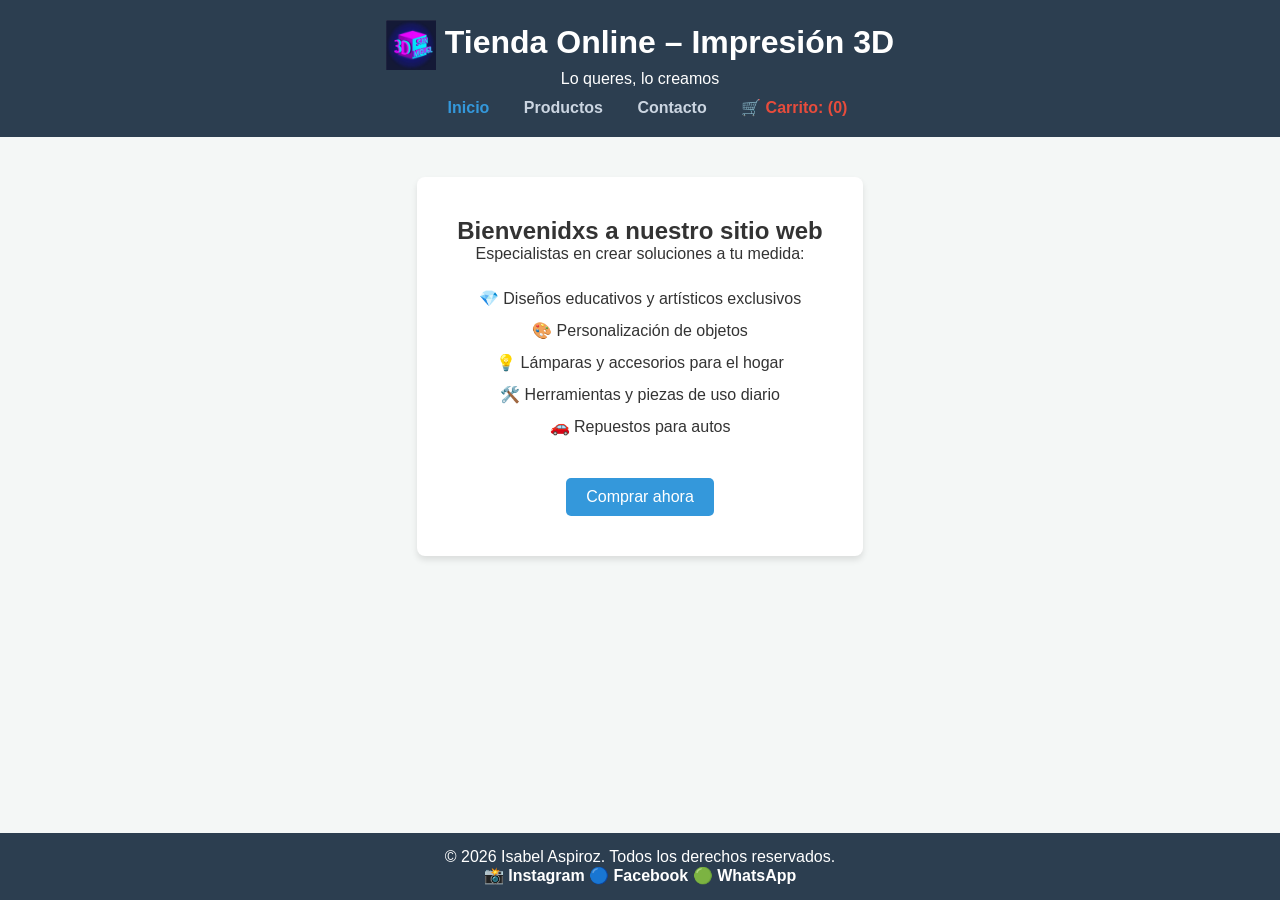
==== index.html @ 47d0d699 "Proyecto Impresion 3D terminado." ====
<!DOCTYPE html>
<html lang="es">
<head>
    <meta charset="UTF-8">
    <meta name="viewport" content="width=device-width, initial-scale=1.0">
    <title>Tienda Online - Impresión 3D</title>
    <link rel="stylesheet" href="styles.css">
</head>
<body>
    <header>
      <h1>
    <img src="logopagina.jpg" alt="Logo Tienda Online" style="height: 50px; vertical-align: middle;">
    Tienda Online – Impresión 3D
      </h1>
        <p class="subtitle">Lo queres, lo creamos</p>
        <nav>
            <a href="index.html" class="active">Inicio</a>
            <a href="tienda.html">Productos</a>
            <a href="contacto.html">Contacto</a>
            <span id="cart-counter" style="color: #e74c3c; font-weight: bold; margin-left: 15px;">🛒 Carrito: (0)</span>
        </nav>
    </header>

    <main class="container">
        <section class="hero">
            <h2>Bienvenidxs a nuestro sitio web</h2>
            <p>Especialistas en crear soluciones a tu medida:</p>
            <ul style="list-style: none; margin: 20px 0; padding: 0; line-height: 2;">
                <li>💎 Diseños educativos y artísticos exclusivos</li>
                <li>🎨 Personalización de objetos</li>
                <li>💡 Lámparas y accesorios para el hogar</li>
                <li>🛠️ Herramientas y piezas de uso diario</li>
                <li>🚗 Repuestos para autos</li>
            </ul>
            <a href="tienda.html" class="btn">Comprar ahora</a>
        </section>
    </main>

    <footer>
        <div class="footer-content">
           <p>&copy; 2026 Isabel Aspiroz. Todos los derechos reservados.</p>
            <div class="footer-socials">
                <a href="https://www.instagram.com/3d_sanmiguel/?hl=es" target="_blank" aria-label="Instagram" style="color: #ffffff !important; text-decoration: none; font-weight: bold;">  📸   Instagram</a>
                <a href="https://www.facebook.com/Techpul18/about" target="_blank" aria-label="Facebook" style="color: #ffffff !important; text-decoration: none; font-weight: bold;">  🔵   Facebook</a>
                <a href="https://wa.me/1161454808" target="_blank" aria-label="WhatsApp" style="color: #ffffff !important; text-decoration: none; font-weight: bold;">  🟢   WhatsApp</a>
            </div>
        </div>
    </footer>
    <script src="script.js"></script>
</body>
</html>
---- styles.css ----
* {
    box-sizing: border-box;
    margin: 0;
    padding: 0;
    font-family: 'Segoe UI', Tahoma, Geneva, Verdana, sans-serif;
}

body {
    background-color: #f4f7f6;
    color: #333;
    display: flex;
    flex-direction: column;
    min-height: 100vh;
}

header {
    background-color: #2c3e50;
    color: white;
    padding: 20px;
    text-align: center;
}

nav {
    margin-top: 10px;
}

nav a {
    color: #cbd5e1;
    text-decoration: none;
    margin: 0 15px;
    font-weight: bold;
}

nav a.active, nav a:hover {
    color: #3498db;
}

.container {
    max-width: 1000px;
    margin: 40px auto;
    padding: 0 20px;
    flex: 1;
}

.hero {
    background-color: white;
    padding: 40px;
    border-radius: 8px;
    text-align: center;
    box-shadow: 0 4px 6px rgba(0,0,0,0.1);
}

.btn {
    display: inline-block;
    background-color: #3498db;
    color: white;
    padding: 10px 20px;
    text-decoration: none;
    border-radius: 5px;
    margin-top: 15px;
    border: none;
    cursor: pointer;
    transition: background-color 0.3s ease; /* Se le agregó la transición suave */
}

.product-grid {
    display: grid;
    grid-template-columns: repeat(auto-fit, minmax(250px, 1fr));
    gap: 20px;
    margin-top: 20px;
}

.product-card {
    background-color: white;
    padding: 20px;
    border-radius: 8px;
    box-shadow: 0 2px 5px rgba(0,0,0,0.05);
    text-align: center;
}

.price {
    display: block;
    color: #e74c3c;
    font-size: 1.2rem;
    font-weight: bold;
    margin-top: 10px;
}

.contact-form {
    background-color: white;
    padding: 30px;
    border-radius: 8px;
    box-shadow: 0 2px 5px rgba(0,0,0,0.05);
    max-width: 500px;
    margin: 0 auto;
}

.form-group {
    margin-bottom: 15px;
}

.form-group label {
    display: block;
    margin-bottom: 5px;
    font-weight: bold;
}

.form-group input {
    width: 100%;
    padding: 10px;
    border: 1px solid #ccc;
    border-radius: 4px;
}

.form-message {
    text-align: center;
    margin-top: 15px;
    font-weight: bold;
}

footer {
    background-color: #2c3e50;
    color: white;
    text-align: center;
    padding: 15px;
    margin-top: auto;
}
.img-wrapper {
    width: 100%;
    height: 180px;
    display: flex;
    justify-content: center;
    align-items: center;
    background-color: white;
    margin-bottom: 15px;
    overflow: hidden;
}

.img-wrapper img {
    max-width: 100%;
    max-height: 100%;
    object-fit: contain;
}

.product-card h3 {
    font-size: 1rem;
    height: 45px;
    overflow: hidden;
    text-overflow: ellipsis;
    display: -webkit-box;
    -webkit-line-clamp: 2;
    -webkit-box-orient: vertical;
    margin-bottom: 10px;
}

.btn-cart {
    width: 100%;
    font-size: 0.9rem;
    margin-top: 10px;
}

.loading, .error {
    grid-column: 1 / -1;
    text-align: center;
    font-size: 1.2rem;
    padding: 40px;
}
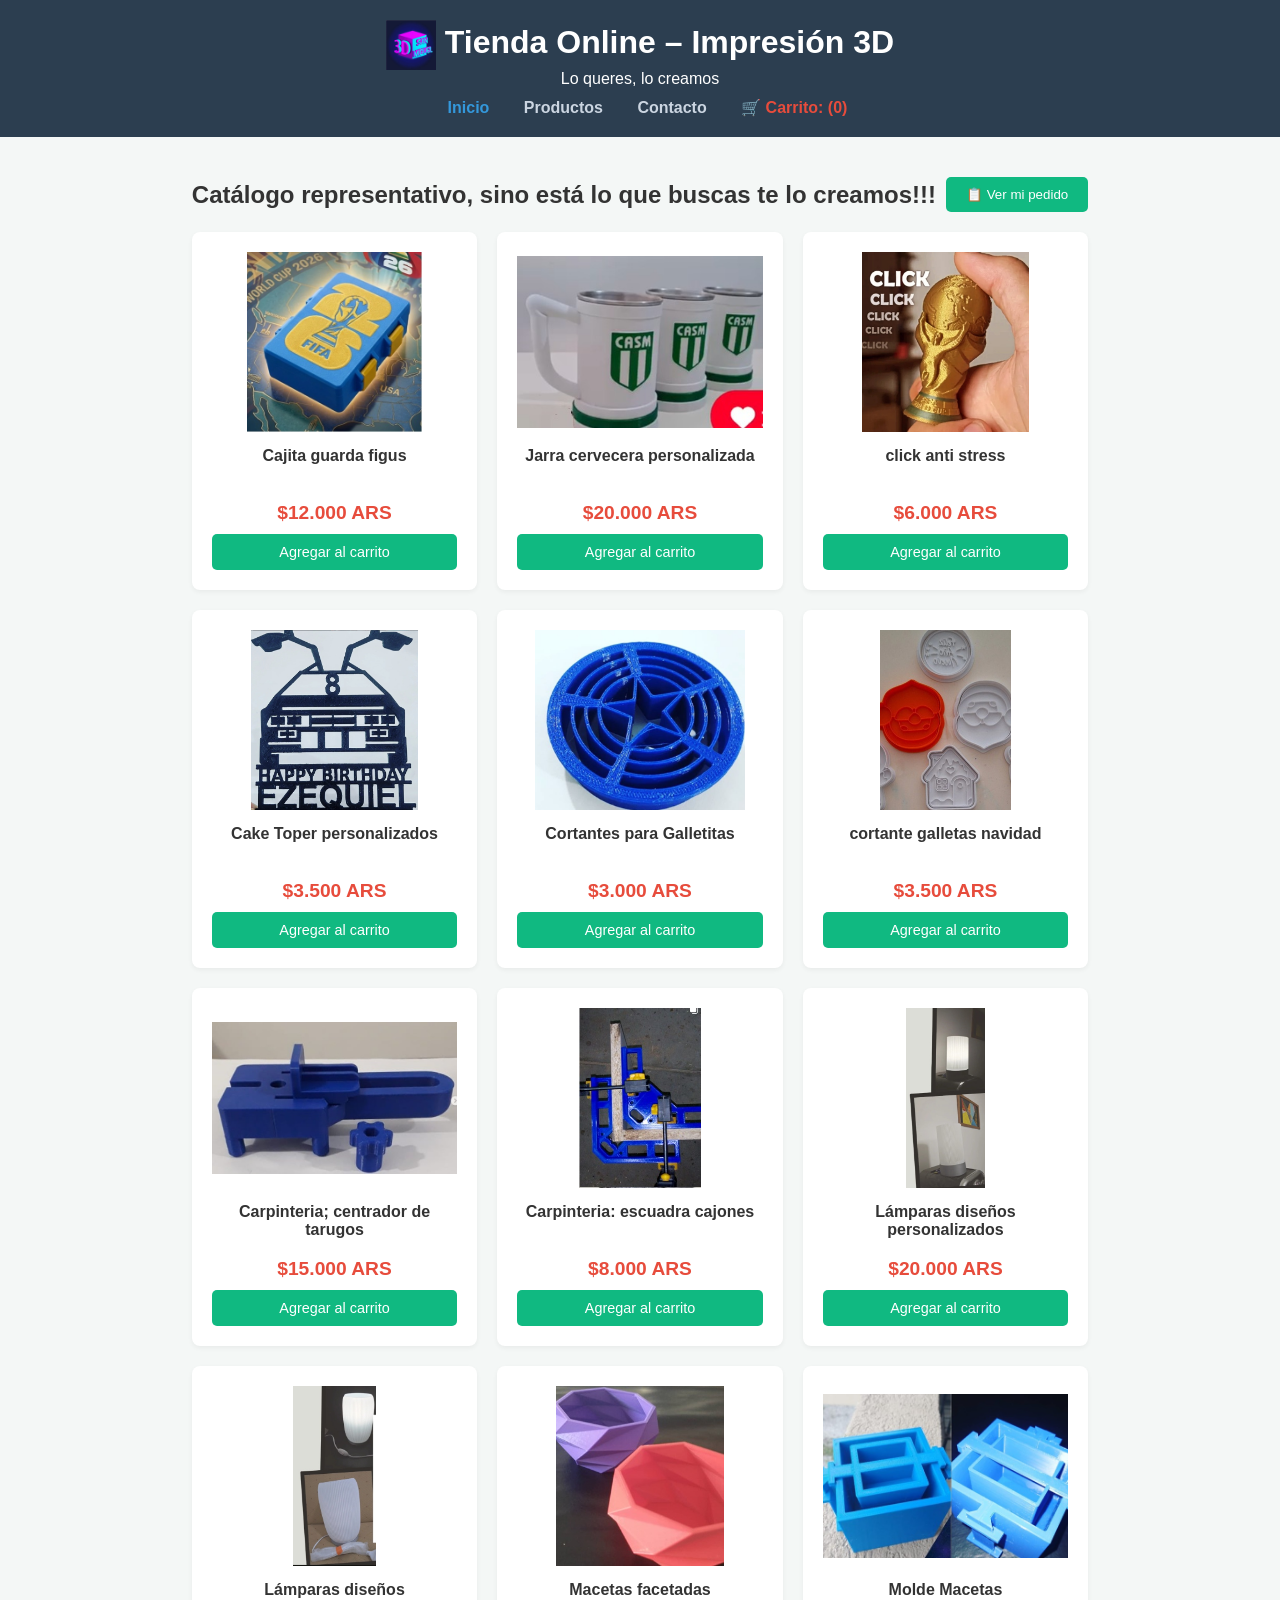
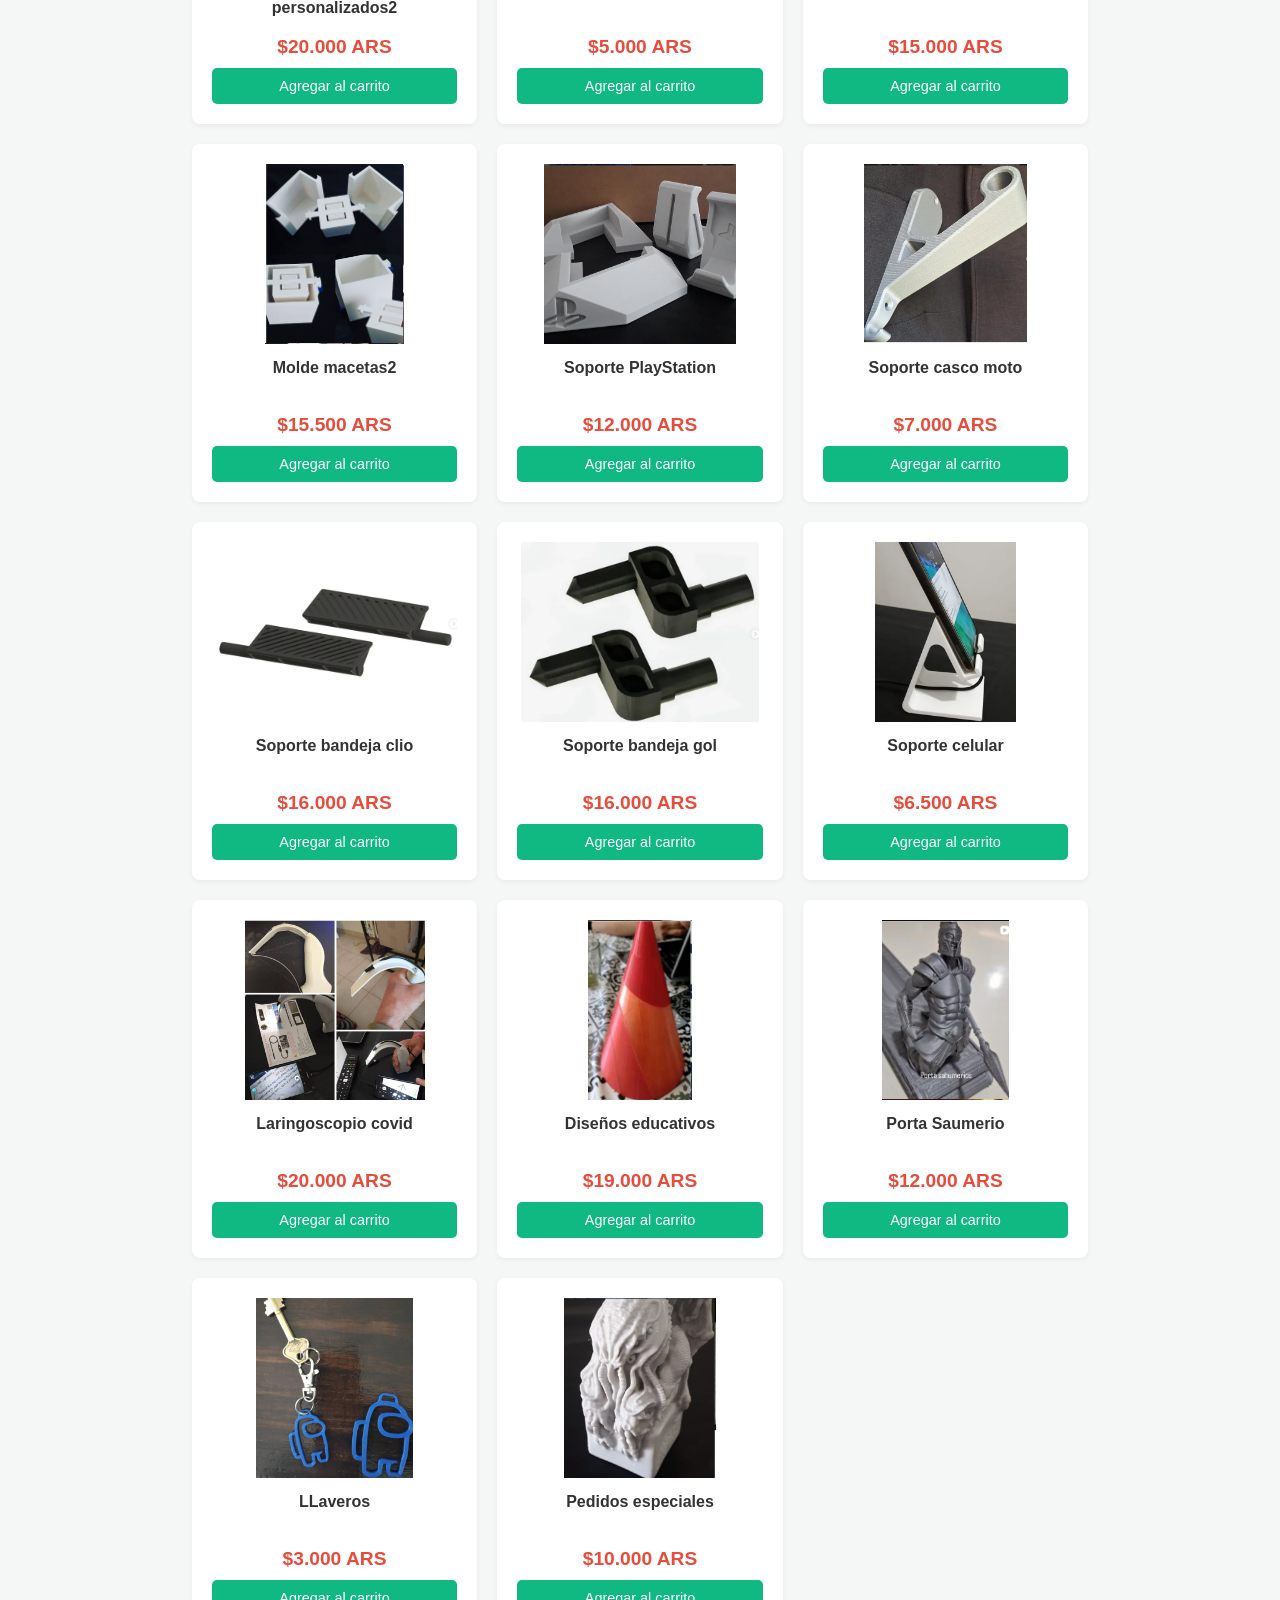
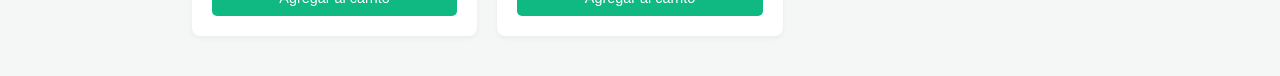
==== commit 828de46e: "Add shopping cart section to index.html" ====
--- a/index.html
+++ b/index.html
@@ -20,6 +20,26 @@
             <span id="cart-counter" style="color: #e74c3c; font-weight: bold; margin-left: 15px;">🛒 Carrito: (0)</span>
         </nav>
     </header>
+    <main class="container">
+        <div style="display: flex; justify-content: space-between; align-items: center; margin-bottom: 20px; flex-wrap: wrap; gap: 10px;">
+            <h2>Catálogo representativo, sino está lo que buscas te lo creamos!!!</h2>
+            <button id="btn-ver-carrito" class="btn" style="margin-top: 0;">📋 Ver mi pedido</button>
+        </div>
+        <div id="seccion-carrito" style="display: none; background: white; padding: 25px; border-radius: 8px; box-shadow: 0 4px 10px rgba(0,0,0,0.15); margin-bottom: 30px;">
+            <h3 style="color: #111827;">🛒 Detalle de tu Carrito</h3>
+            <div id="lista-carrito-detallada" style="margin: 20px 0; line-height: 2; color: #111827;">
+            </div>
+            <div style="background-color: #f0fdf4; border-left: 5px solid #10b981; padding: 15px; border-radius: 4px; margin-top: 15px; text-align: left;">
+                <p style="font-weight: bold; color: #111827; margin: 0;">ℹ️ Información de Pago:</p>
+                <p style="color: #374151; margin: 5px 0 0 0;">Aboná tu pedido por <strong>Mercado Pago</strong> y nos contactaremos de inmediato para coordinar la entrega de tus piezas 3D.</p>
+            </div>
+            <div style="margin-top: 20px;">
+                <button id="btn-vaciar-carrito" class="btn" style="background-color: #e74c3c; margin-right: 10px; margin-top: 0;">Vaciar Carrito</button>
+                <button id="btn-finalizar-compra" class="btn" style="background-color: #10b981; margin-top: 0;">Confirmar Pedido</button>
+            </div>
+        </div>
+
+        <div id="product-container" class="product-grid">
 
     <main class="container">
         <section class="hero">
@@ -48,4 +68,4 @@
     </footer>
     <script src="script.js"></script>
 </body>
-</html>+</html>
--- a/styles.css
+++ b/styles.css
@@ -52,7 +52,7 @@
 
 .btn {
     display: inline-block;
-    background-color: #3498db;
+    background-color: #10b981;
     color: white;
     padding: 10px 20px;
     text-decoration: none;
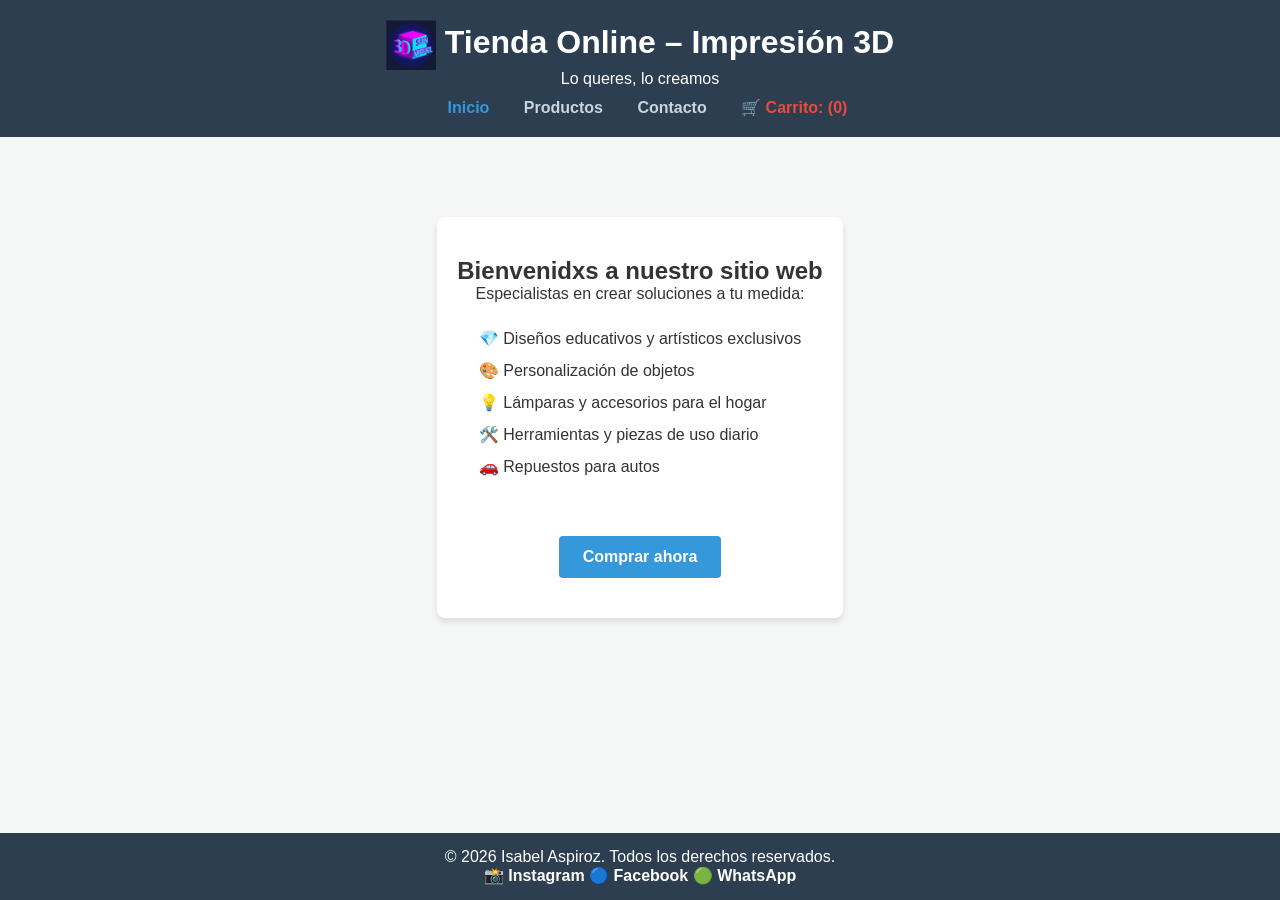
==== commit 56130f59: "Update index.html" ====
--- a/index.html
+++ b/index.html
@@ -8,10 +8,10 @@
 </head>
 <body>
     <header>
-      <h1>
-    <img src="logopagina.jpg" alt="Logo Tienda Online" style="height: 50px; vertical-align: middle;">
-    Tienda Online – Impresión 3D
-      </h1>
+        <h1>
+            <img src="logopagina.jpg" alt="Logo Tienda Online" style="height: 50px; vertical-align: middle;">
+            Tienda Online – Impresión 3D
+        </h1>
         <p class="subtitle">Lo queres, lo creamos</p>
         <nav>
             <a href="index.html" class="active">Inicio</a>
@@ -20,39 +20,20 @@
             <span id="cart-counter" style="color: #e74c3c; font-weight: bold; margin-left: 15px;">🛒 Carrito: (0)</span>
         </nav>
     </header>
-    <main class="container">
-        <div style="display: flex; justify-content: space-between; align-items: center; margin-bottom: 20px; flex-wrap: wrap; gap: 10px;">
-            <h2>Catálogo representativo, sino está lo que buscas te lo creamos!!!</h2>
-            <button id="btn-ver-carrito" class="btn" style="margin-top: 0;">📋 Ver mi pedido</button>
-        </div>
-        <div id="seccion-carrito" style="display: none; background: white; padding: 25px; border-radius: 8px; box-shadow: 0 4px 10px rgba(0,0,0,0.15); margin-bottom: 30px;">
-            <h3 style="color: #111827;">🛒 Detalle de tu Carrito</h3>
-            <div id="lista-carrito-detallada" style="margin: 20px 0; line-height: 2; color: #111827;">
-            </div>
-            <div style="background-color: #f0fdf4; border-left: 5px solid #10b981; padding: 15px; border-radius: 4px; margin-top: 15px; text-align: left;">
-                <p style="font-weight: bold; color: #111827; margin: 0;">ℹ️ Información de Pago:</p>
-                <p style="color: #374151; margin: 5px 0 0 0;">Aboná tu pedido por <strong>Mercado Pago</strong> y nos contactaremos de inmediato para coordinar la entrega de tus piezas 3D.</p>
-            </div>
-            <div style="margin-top: 20px;">
-                <button id="btn-vaciar-carrito" class="btn" style="background-color: #e74c3c; margin-right: 10px; margin-top: 0;">Vaciar Carrito</button>
-                <button id="btn-finalizar-compra" class="btn" style="background-color: #10b981; margin-top: 0;">Confirmar Pedido</button>
-            </div>
-        </div>
-
-        <div id="product-container" class="product-grid">
 
     <main class="container">
-        <section class="hero">
+        <section class="hero" style="text-align: center; padding: 40px 20px; background: white; border-radius: 8px; box-shadow: 0 4px 6px rgba(0,0,0,0.1); max-width: 600px; margin: 40px auto;">
             <h2>Bienvenidxs a nuestro sitio web</h2>
             <p>Especialistas en crear soluciones a tu medida:</p>
-            <ul style="list-style: none; margin: 20px 0; padding: 0; line-height: 2;">
+            <ul style="list-style: none; margin: 20px 0; padding: 0; line-height: 2; text-align: left; display: inline-block;">
                 <li>💎 Diseños educativos y artísticos exclusivos</li>
                 <li>🎨 Personalización de objetos</li>
                 <li>💡 Lámparas y accesorios para el hogar</li>
                 <li>🛠️ Herramientas y piezas de uso diario</li>
                 <li>🚗 Repuestos para autos</li>
             </ul>
-            <a href="tienda.html" class="btn">Comprar ahora</a>
+            <br><br>
+            <a href="tienda.html" class="btn" style="background-color: #3498db; color: white; text-decoration: none; padding: 12px 24px; border-radius: 4px; font-weight: bold; display: inline-block;">Comprar ahora</a>
         </section>
     </main>
 
